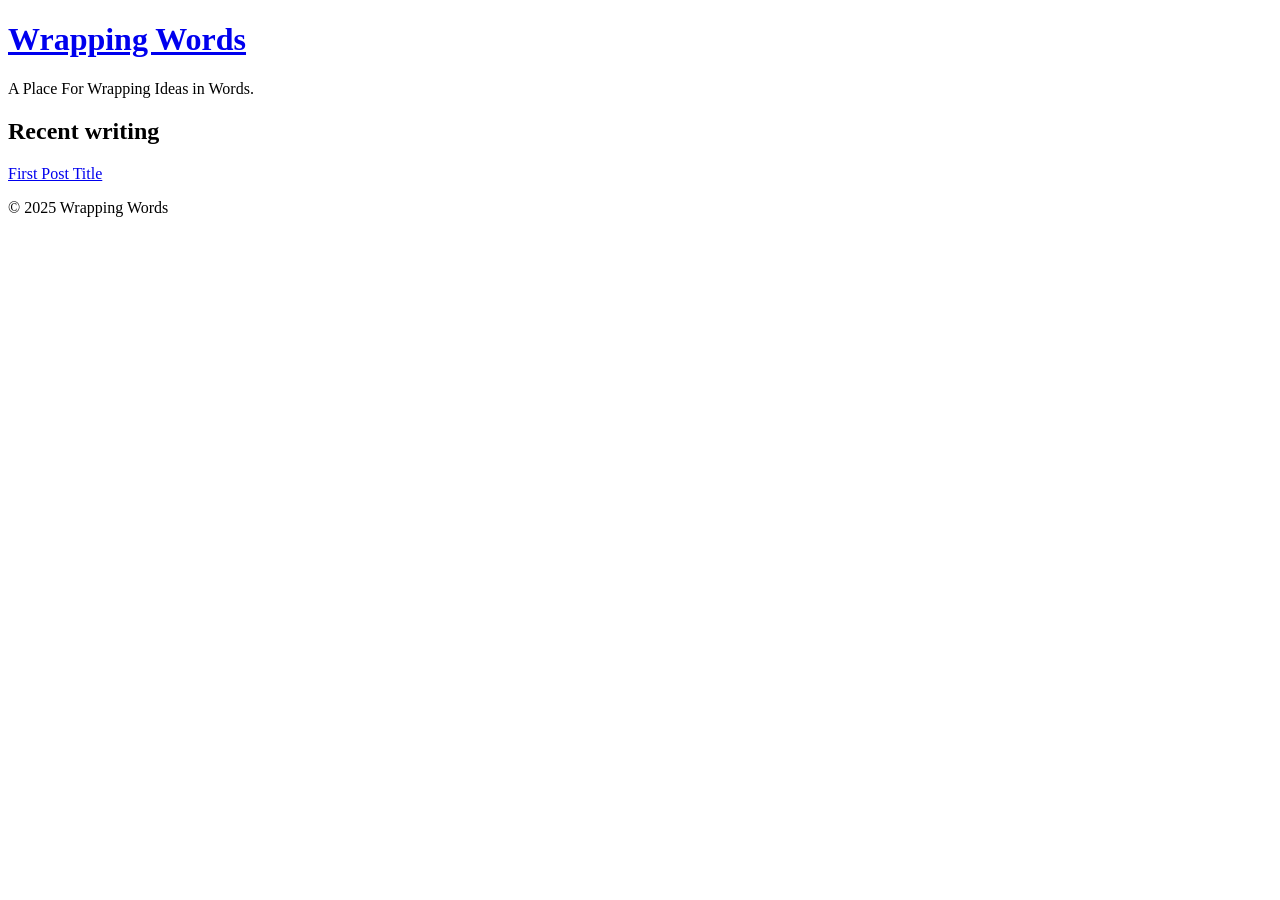
==== index.html @ c027832e "Update index.html" ====
<!DOCTYPE html>
<html lang="en">
<head>
  <meta charset="UTF-8" />
  <title>Wrapping Words</title>
  <meta name="viewport" content="width=device-width, initial-scale=1" />
  <link rel="stylesheet" href="/css/styles.css" />
</head>
<body>
  <main class="container">
    <header class="site-title">
      <h1><a href="/">Wrapping Words</a></h1>
      <p>A Place For Wrapping Ideas in Words.</p>
    </header>

    <section>
      <h2>Recent writing</h2>
      <p>
        <a href="/blog/first-post.html">First Post Title</a>
      </p>
    </section>

    <footer>
      <p>© 2025 Wrapping Words</p>
    </footer>
  </main>
</body>
</html>
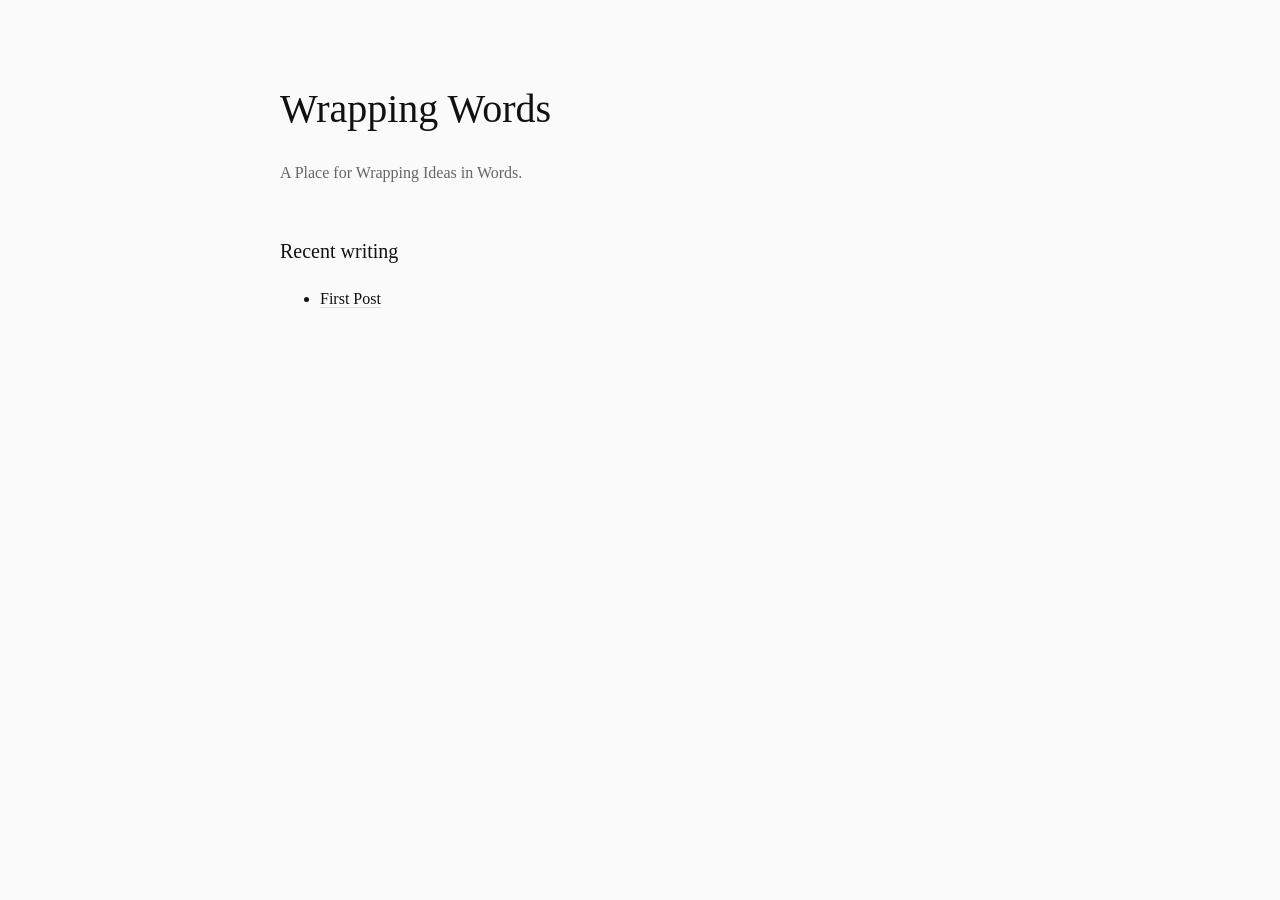
==== commit 8ca744ad: "Update index.html" ====
--- a/index.html
+++ b/index.html
@@ -4,25 +4,57 @@
   <meta charset="UTF-8" />
   <title>Wrapping Words</title>
   <meta name="viewport" content="width=device-width, initial-scale=1" />
-  <link rel="stylesheet" href="/css/styles.css" />
+
+  <style>
+    body {
+      margin: 0;
+      padding: 3rem 1.5rem;
+      font-family: Georgia, "Times New Roman", serif;
+      background: #fafafa;
+      color: #111;
+      max-width: 720px;
+      margin-left: auto;
+      margin-right: auto;
+      line-height: 1.7;
+    }
+
+    h1 {
+      font-size: 2.5rem;
+      margin-bottom: 0.25rem;
+      font-weight: 500;
+    }
+
+    .subtitle {
+      color: #666;
+      margin-bottom: 3rem;
+    }
+
+    h2 {
+      margin-top: 3rem;
+      font-size: 1.25rem;
+      font-weight: 500;
+    }
+
+    a {
+      color: inherit;
+      text-decoration: none;
+      border-bottom: 1px solid #ddd;
+    }
+
+    a:hover {
+      border-bottom-color: #000;
+    }
+  </style>
 </head>
 <body>
-  <main class="container">
-    <header class="site-title">
-      <h1><a href="/">Wrapping Words</a></h1>
-      <p>A Place For Wrapping Ideas in Words.</p>
-    </header>
 
-    <section>
-      <h2>Recent writing</h2>
-      <p>
-        <a href="/blog/first-post.html">First Post Title</a>
-      </p>
-    </section>
+  <h1>Wrapping Words</h1>
+  <p class="subtitle">A Place for Wrapping Ideas in Words.</p>
 
-    <footer>
-      <p>© 2025 Wrapping Words</p>
-    </footer>
-  </main>
+  <h2>Recent writing</h2>
+  <ul>
+    <li><a href="/blog/first-post.html">First Post</a></li>
+  </ul>
+
 </body>
 </html>
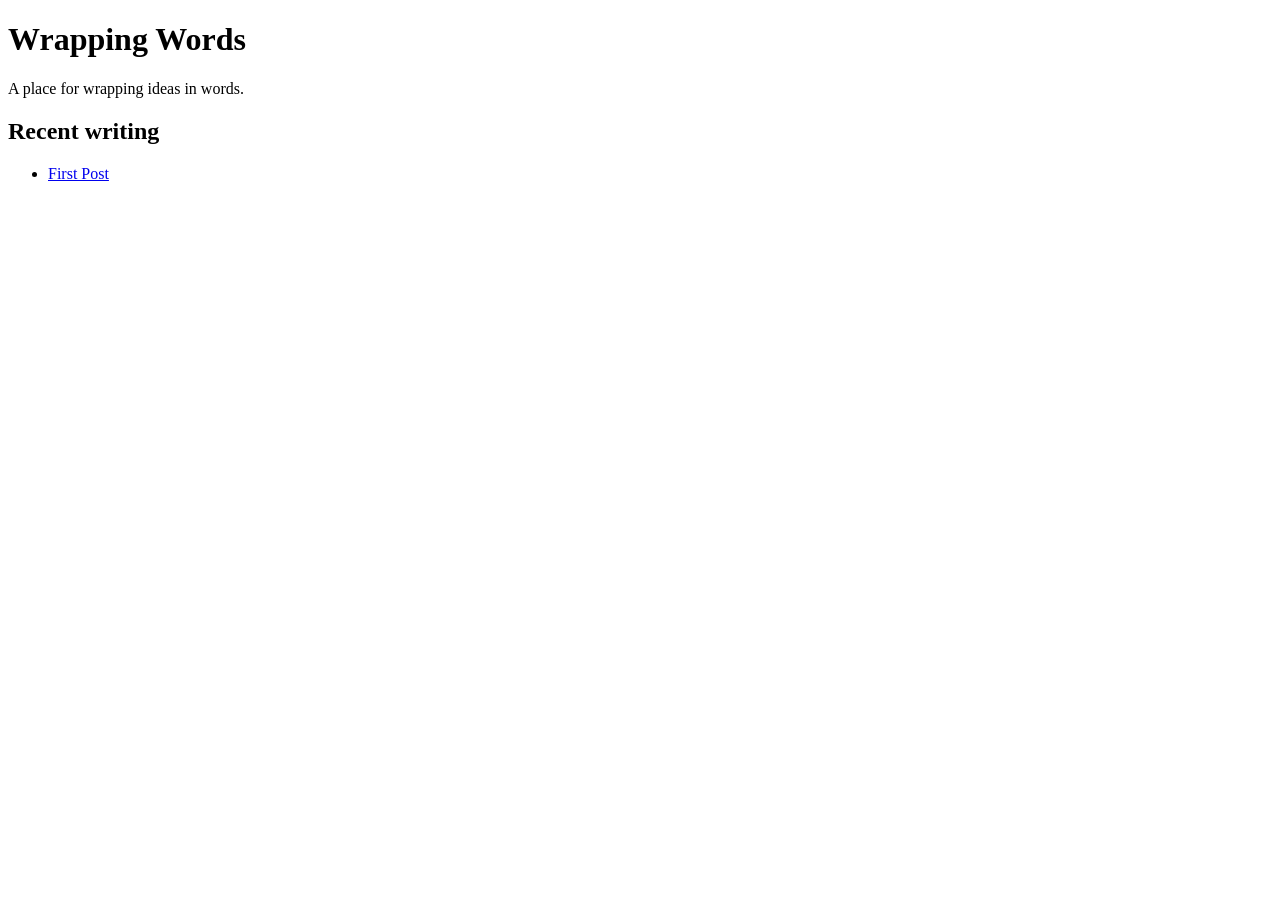
==== commit 4a4bf99c: "Refactor index.html to use external CSS Replaced inline styles with external stylesheet and updated " ====
--- a/index.html
+++ b/index.html
@@ -3,58 +3,27 @@
 <head>
   <meta charset="UTF-8" />
   <title>Wrapping Words</title>
-  <meta name="viewport" content="width=device-width, initial-scale=1" />
+  <meta name="viewport" content="width=device-width, initial-scale=1.0" />
 
-  <style>
-    body {
-      margin: 0;
-      padding: 3rem 1.5rem;
-      font-family: Georgia, "Times New Roman", serif;
-      background: #fafafa;
-      color: #111;
-      max-width: 720px;
-      margin-left: auto;
-      margin-right: auto;
-      line-height: 1.7;
-    }
+  <!-- Global site styles -->
+  <link rel="stylesheet" href="/css/styles.css" />
+</head>
 
-    h1 {
-      font-size: 2.5rem;
-      margin-bottom: 0.25rem;
-      font-weight: 500;
-    }
+<body>
+  <main class="container">
+    <header>
+      <h1>Wrapping Words</h1>
+      <p class="subtitle">A place for wrapping ideas in words.</p>
+    </header>
 
-    .subtitle {
-      color: #666;
-      margin-bottom: 3rem;
-    }
-
-    h2 {
-      margin-top: 3rem;
-      font-size: 1.25rem;
-      font-weight: 500;
-    }
-
-    a {
-      color: inherit;
-      text-decoration: none;
-      border-bottom: 1px solid #ddd;
-    }
-
-    a:hover {
-      border-bottom-color: #000;
-    }
-  </style>
-</head>
-<body>
-
-  <h1>Wrapping Words</h1>
-  <p class="subtitle">A Place for Wrapping Ideas in Words.</p>
-
-  <h2>Recent writing</h2>
-  <ul>
-    <li><a href="/blog/first-post.html">First Post</a></li>
-  </ul>
-
+    <section>
+      <h2>Recent writing</h2>
+      <ul>
+        <li>
+          <a href="/blog/first-post.html">First Post</a>
+        </li>
+      </ul>
+    </section>
+  </main>
 </body>
 </html>
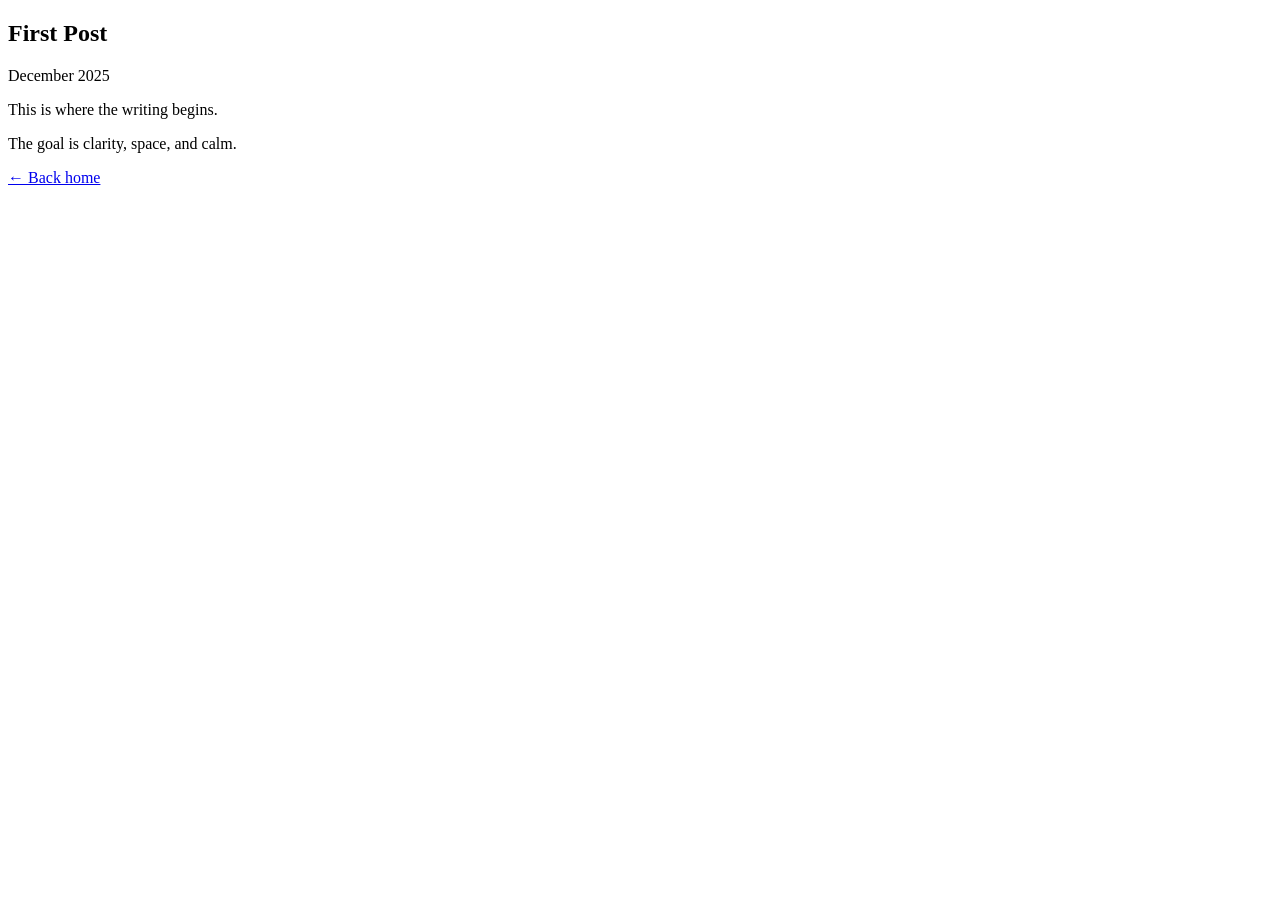
==== commit a102c98f: "Update title and content in index.html" ====
--- a/index.html
+++ b/index.html
@@ -2,28 +2,30 @@
 <html lang="en">
 <head>
   <meta charset="UTF-8" />
-  <title>Wrapping Words</title>
-  <meta name="viewport" content="width=device-width, initial-scale=1.0" />
+  <title>First Post</title>
+  <meta name="viewport" content="width=device-width, initial-scale=1" />
 
-  <!-- Global site styles -->
-  <link rel="stylesheet" href="/css/styles.css" />
+  <!-- Inter font -->
+  <link rel="preconnect" href="https://fonts.googleapis.com">
+  <link rel="preconnect" href="https://fonts.gstatic.com" crossorigin>
+  <link href="https://fonts.googleapis.com/css2?family=Inter:wght@300;400;500&display=swap" rel="stylesheet">
+
+  <!-- Site CSS -->
+  <link rel="stylesheet" href="/css/styles.css">
 </head>
 
 <body>
   <main class="container">
-    <header>
-      <h1>Wrapping Words</h1>
-      <p class="subtitle">A place for wrapping ideas in words.</p>
-    </header>
+    <article>
+      <h1>First Post</h1>
+      <p class="subtitle">December 2025</p>
 
-    <section>
-      <h2>Recent writing</h2>
-      <ul>
-        <li>
-          <a href="/blog/first-post.html">First Post</a>
-        </li>
-      </ul>
-    </section>
+      <p>This is where the writing begins.</p>
+      <p>The goal is clarity, space, and calm.</p>
+    </article>
+
+    <p><a href="/">← Back home</a></p>
   </main>
 </body>
 </html>
+
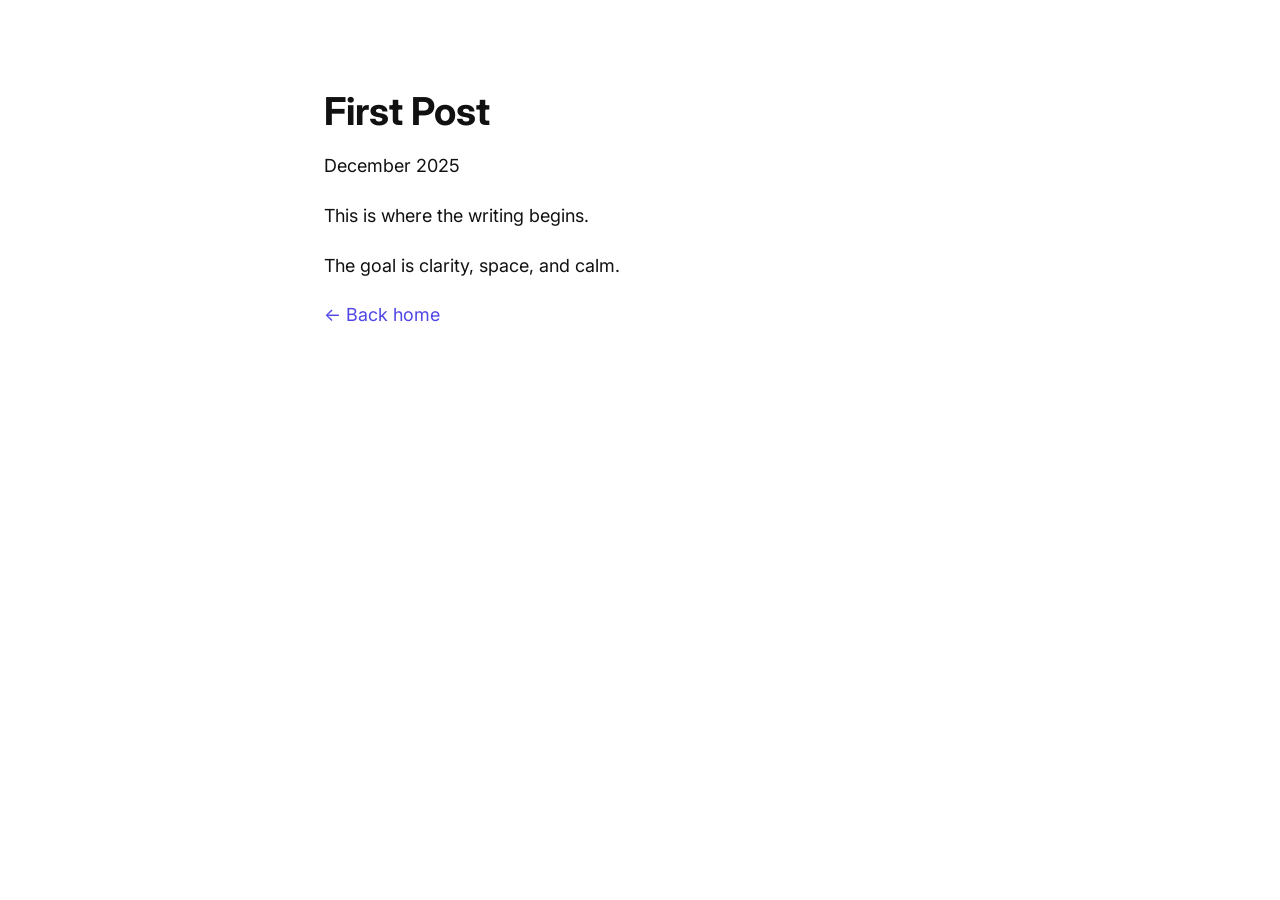
==== commit 6c99f531: "Update title and font weights in index.html" ====
--- a/index.html
+++ b/index.html
@@ -2,15 +2,15 @@
 <html lang="en">
 <head>
   <meta charset="UTF-8" />
-  <title>First Post</title>
+  <title>Wrapping Words</title>
   <meta name="viewport" content="width=device-width, initial-scale=1" />
 
   <!-- Inter font -->
   <link rel="preconnect" href="https://fonts.googleapis.com">
   <link rel="preconnect" href="https://fonts.gstatic.com" crossorigin>
-  <link href="https://fonts.googleapis.com/css2?family=Inter:wght@300;400;500&display=swap" rel="stylesheet">
+  <link href="https://fonts.googleapis.com/css2?family=Inter:wght@400;500;600&display=swap" rel="stylesheet">
 
-  <!-- Site CSS -->
+  <!-- CSS -->
   <link rel="stylesheet" href="/css/styles.css">
 </head>
 
--- a/css/styles.css
+++ b/css/styles.css
@@ -0,0 +1,61 @@
+/* RESET */
+* {
+  margin: 0;
+  padding: 0;
+  box-sizing: border-box;
+}
+
+/* BASE */
+body {
+  font-family: 'Inter', system-ui, -apple-system, BlinkMacSystemFont, sans-serif;
+  background: #ffffff;
+  color: #111;
+  line-height: 1.65;
+  font-size: 18px;
+}
+
+/* LAYOUT */
+.container {
+  max-width: 680px;
+  margin: 80px auto;
+  padding: 0 24px;
+}
+
+/* TYPOGRAPHY */
+h1 {
+  font-size: 2.4rem;
+  margin-bottom: 0.5rem;
+}
+
+h2 {
+  font-size: 1.6rem;
+  margin-top: 2.5rem;
+  margin-bottom: 0.75rem;
+}
+
+p {
+  margin-bottom: 1.25rem;
+}
+
+/* META */
+.post-date {
+  font-size: 0.9rem;
+  color: #666;
+  margin-bottom: 2rem;
+}
+
+/* LINKS */
+a {
+  color: #4f46e5;
+  text-decoration: none;
+}
+
+a:hover {
+  text-decoration: underline;
+}
+
+/* FOOTER */
+footer {
+  margin-top: 4rem;
+  font-size: 0.9rem;
+}
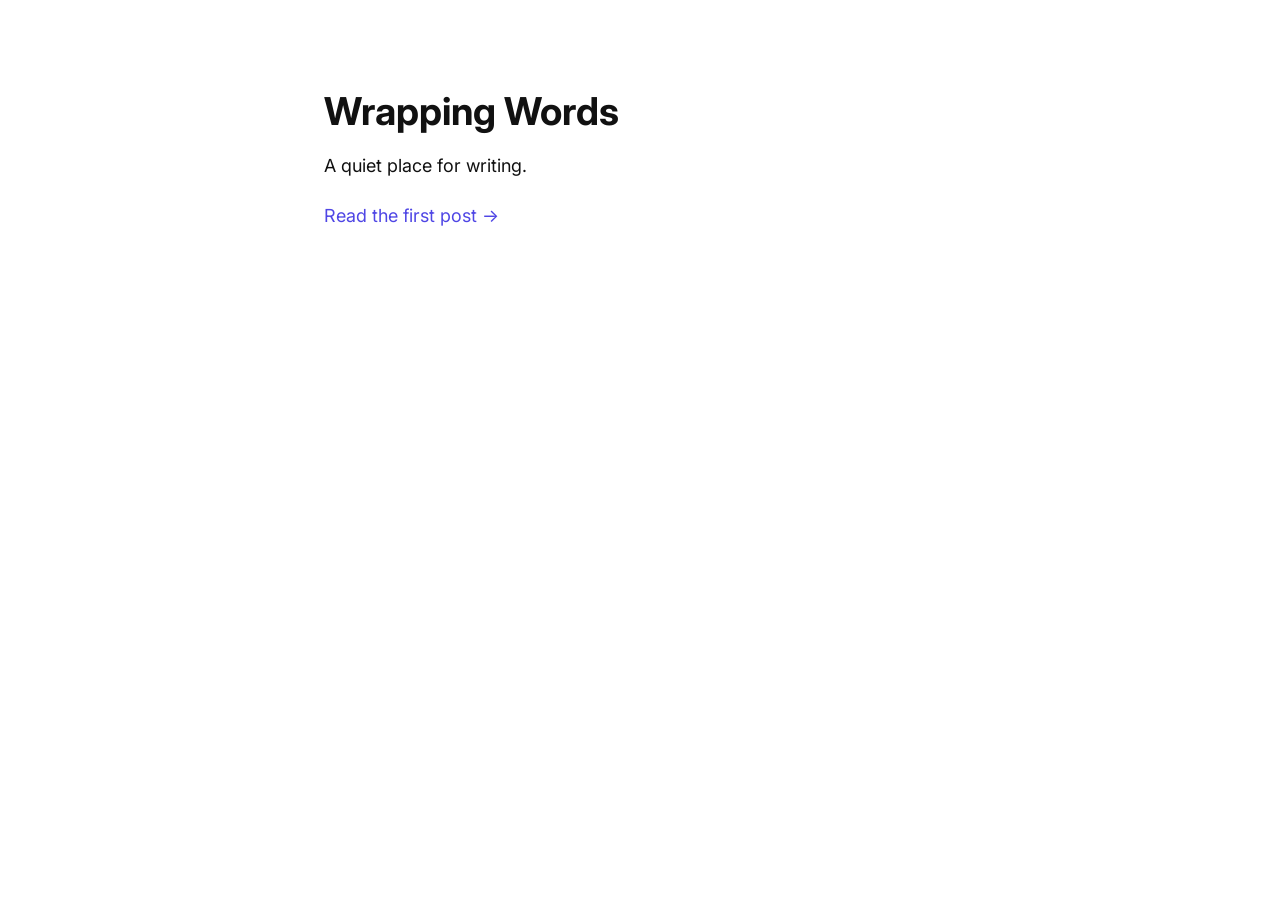
==== commit 46d2136b: "Update index.html with new article content" ====
--- a/index.html
+++ b/index.html
@@ -16,15 +16,13 @@
 
 <body>
   <main class="container">
-    <article>
-      <h1>First Post</h1>
-      <p class="subtitle">December 2025</p>
+    <h1>Wrapping Words</h1>
 
-      <p>This is where the writing begins.</p>
-      <p>The goal is clarity, space, and calm.</p>
-    </article>
+    <p>A quiet place for writing.</p>
 
-    <p><a href="/">← Back home</a></p>
+    <p>
+      <a href="/blog/first-post.html">Read the first post →</a>
+    </p>
   </main>
 </body>
 </html>
